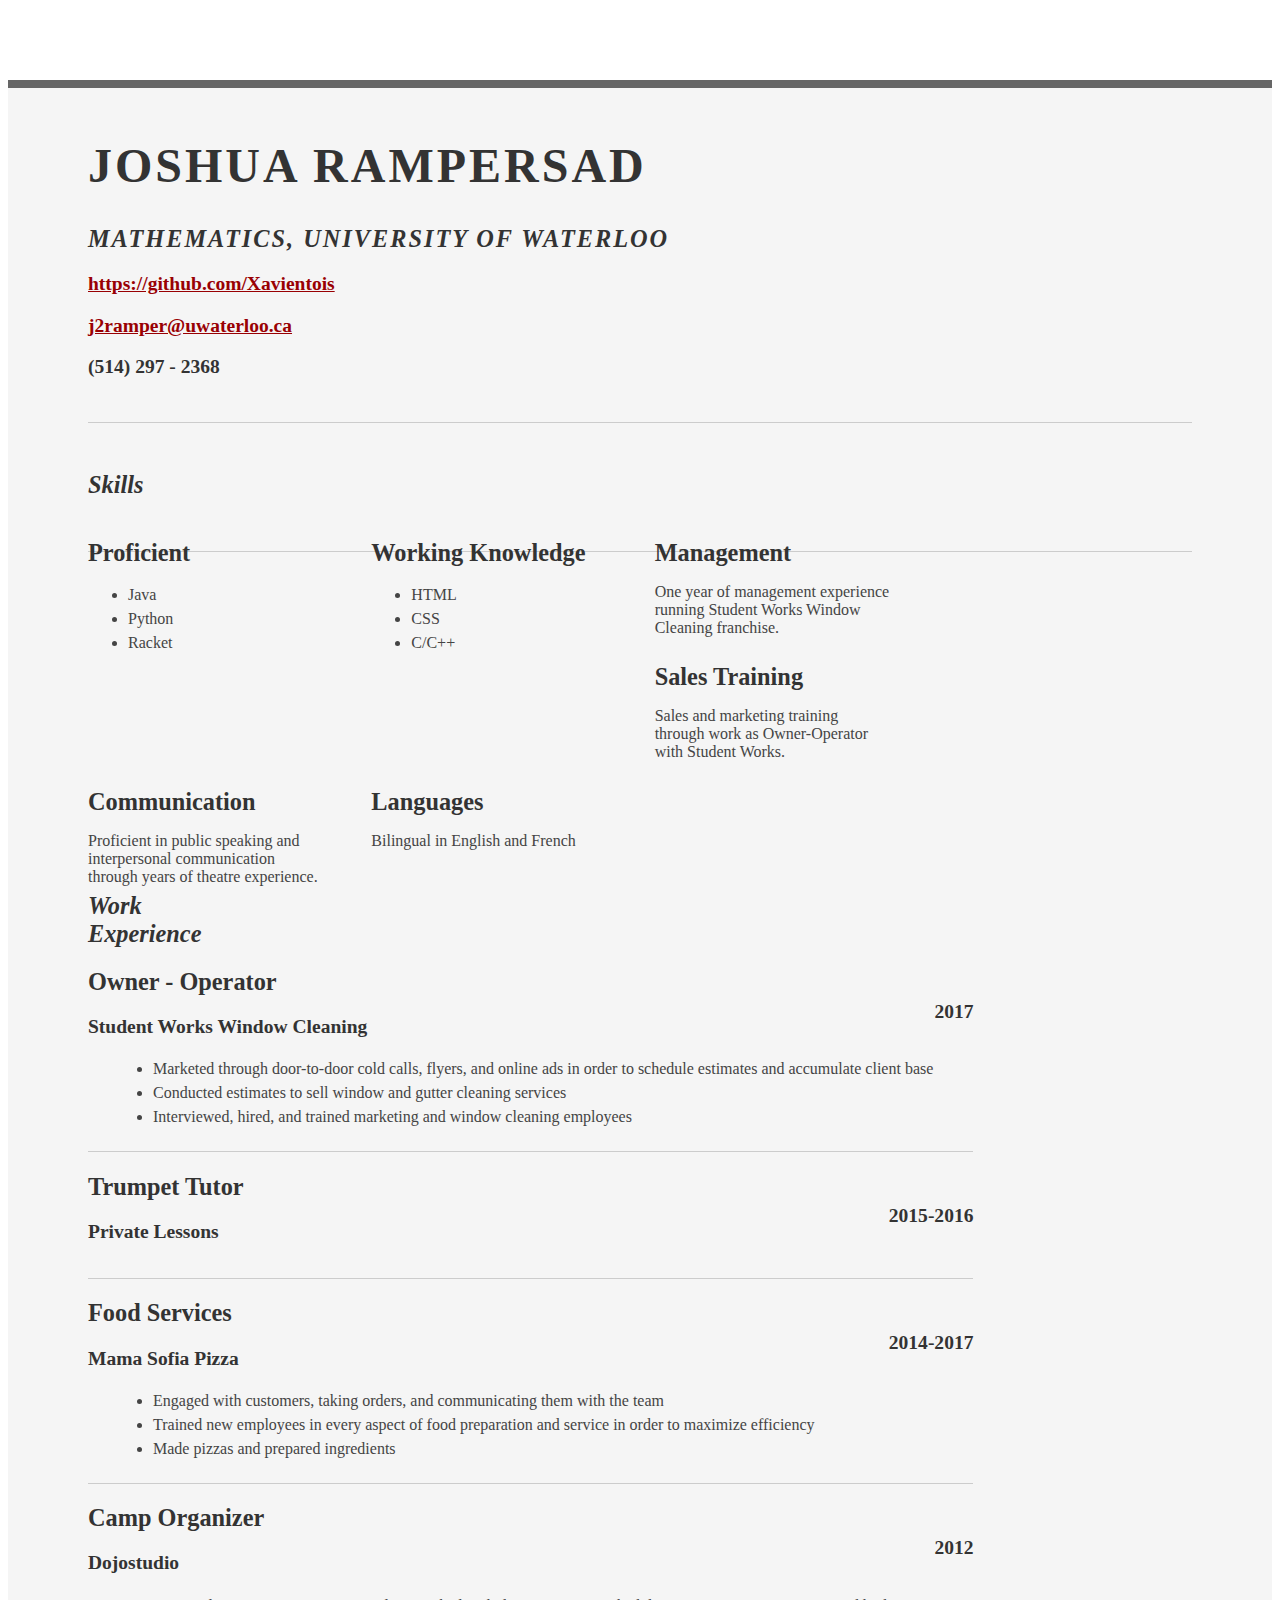
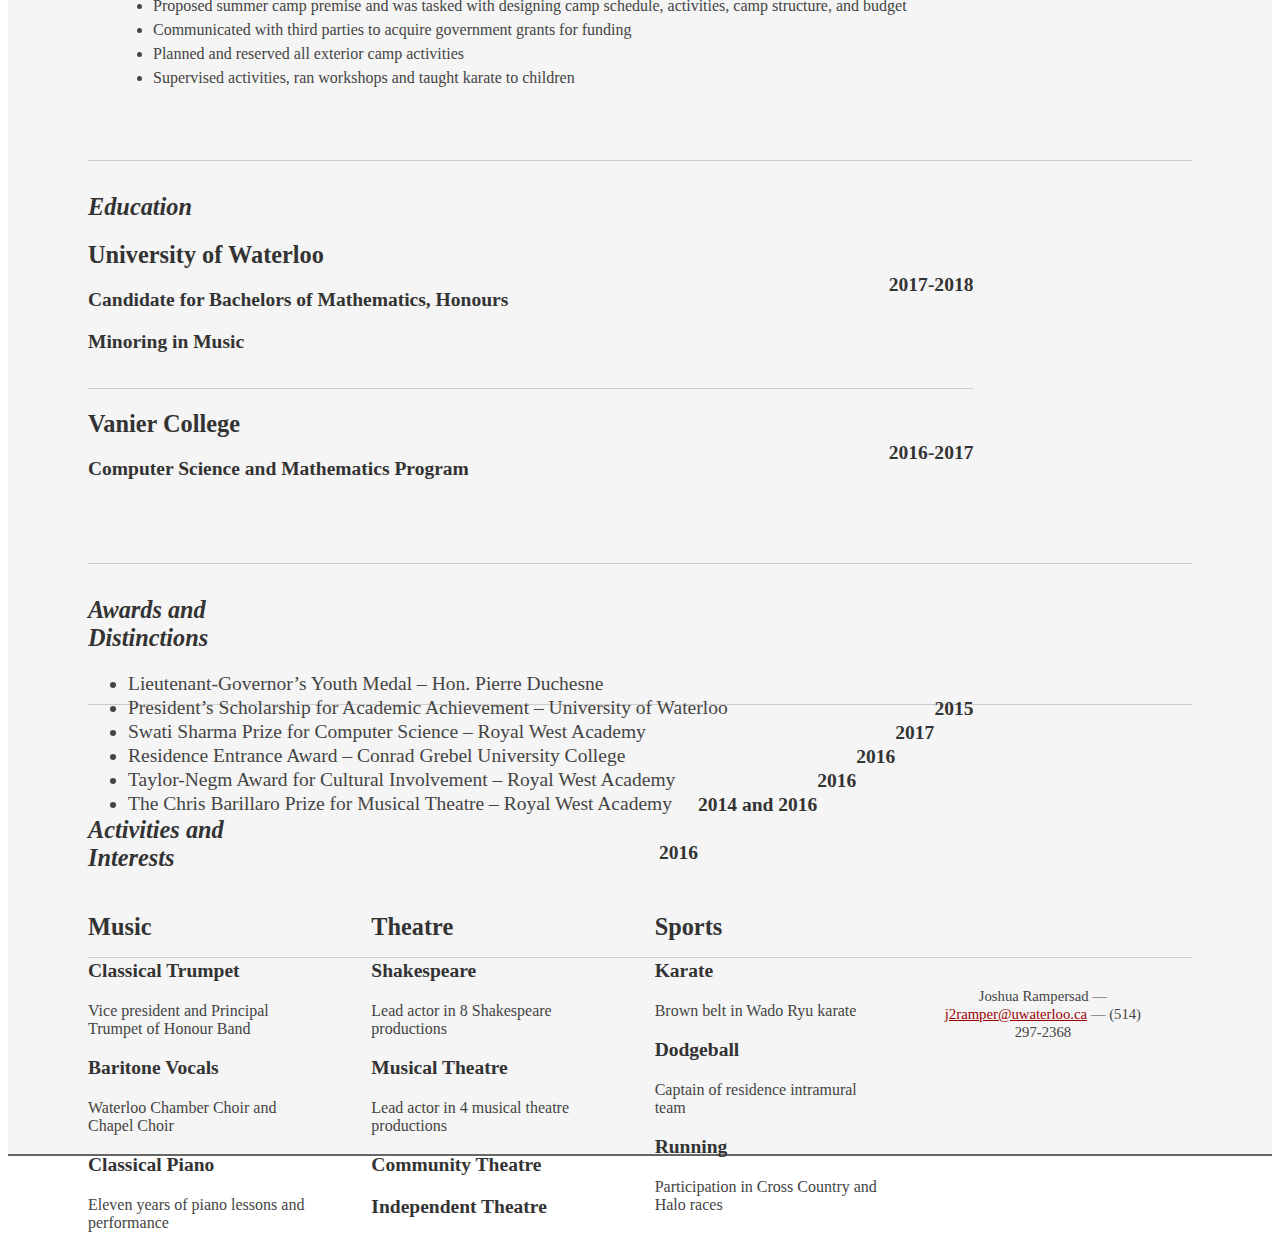
==== index.html @ 10f103e1 "Create index.html" ====
<html>
<head>

	<title>Joshua Rampersad | Mathematics, University of Waterloo</title>
	<meta http-equiv="content-type" content="text/html; charset=utf-8" />

	<meta name="keywords" content="" />
	<meta name="description" content="" />

	<link rel="stylesheet" type="text/css" href="http://yui.yahooapis.com/2.7.0/build/reset-fonts-grids/reset-fonts-grids.css" media="all" />
	<link rel="stylesheet" type="text/css" href="resume.css" media="all" />

</head>
<body>

<div id="doc2" class="yui-t7">
	<div id="inner">

		<div id="hd">
			<div class="yui-gc">
				<div class="yui-u first">
					<h1>Joshua Rampersad</h1>
					<h2>Mathematics, University of Waterloo</h2>
				</div>

				<div class="yui-u">
					<div class="contact-info">
						<h3><a href="https://github.com/Xavientois">https://github.com/Xavientois</a></h3>
						<h3><a href="mailto:j2ramper@uwaterloo.ca">j2ramper@uwaterloo.ca</a></h3>
						<h3>(514) 297 - 2368</h3>
					</div><!--// .contact-info -->
				</div>
			</div><!--// .yui-gc -->
		</div><!--// hd -->

		<div id="bd">
			<div id="yui-main">
				<div class="yui-b">
						<div class="yui-gf">
							<div class="yui-u first">
								<h2>Skills</h2>
							</div>
							<div class="yui-u">

									<div class="talent">
										<h2>Proficient</h2>
										<ul>
											<li>Java</li>
											<li>Python</li>
											<li>Racket</li>
										</ul>
									</div>

									<div class="talent">
										<h2>Working Knowledge</h2>
										<ul>
											<li>HTML</li>
											<li>CSS</li>
											<li>C/C++</li>
										</ul>
									</div>

									<div class="talent">
										<h2>Management</h2>
										<p>One year of management experience running Student Works Window Cleaning franchise.</p>
									</div>
									
									<div class="talent">
										<h2>Sales Training</h2>
										<p>Sales and marketing training through work as Owner-Operator with Student Works.</p>
									</div>
									
									<div class="talent">
										<h2>Communication</h2>
										<p>Proficient in public speaking and interpersonal communication through years of theatre experience.</p>
									</div>
									
									<div class="talent">
										<h2>Languages</h2>
										<p>Bilingual in English and French</p>
									</div>
							</div>
						</div><!--// .yui-gf -->

						<div class="yui-gf">

							<div class="yui-u first">
								<h2>Work Experience</h2>
							</div><!--// .yui-u first-->

							<div class="yui-u">

								<div class="job">
									<h2>Owner - Operator</h2>
									<h3>Student Works Window Cleaning</h3>
									<h4>2017</h4>
									<ul>
										<li>Marketed through door-to-door cold calls, flyers, and online ads in order to schedule estimates and accumulate client base</li>
										<li>Conducted estimates to sell window and gutter cleaning services</li>
										<li>Interviewed, hired, and trained marketing and window cleaning employees</li>
									</ul>
								</div>

								<div class="job">
									<h2>Trumpet Tutor</h2>
									<h3>Private Lessons</h3>
									<h4>2015-2016</h4>
								</div>

								<div class="job">
									<h2>Food Services</h2>
									<h3>Mama Sofia Pizza</h3>
									<h4>2014-2017</h4>
									<ul>
										<li>Engaged with customers, taking orders, and communicating them with the team</li>
										<li>Trained new employees in every aspect of food preparation and service in order to maximize efficiency</li>
										<li>Made pizzas and prepared ingredients</li>
									</ul>
								</div>


								<div class="job last">
									<h2>Camp Organizer</h2>
									<h3>Dojostudio</h3>
									<h4>2012</h4>
									<ul>
										<li>Proposed summer camp premise and was tasked with designing camp schedule, activities, camp structure, and budget</li>
										<li>Communicated with third parties to acquire government grants for funding</li>
										<li>Planned and reserved all exterior camp activities</li>
										<li>Supervised activities, ran workshops and taught karate to children</li>
									</ul>
								</div>

							</div><!--// .yui-u -->
						</div><!--// .yui-gf -->

						<div class="yui-gf">

							<div class="yui-u first">
								<h2>Education</h2>
							</div><!--// .yui-u first-->

							<div class="yui-u">
								<div class="job">
									<h2>University of Waterloo</h2>
									<h3>Candidate for Bachelors of Mathematics, Honours</h3>
									<h3>Minoring in Music</h3>
									<h4>2017-2018</h4>
								</div>

								<div class="job last">
									<h2>Vanier College</h2>
									<h3>Computer Science and Mathematics Program</h3>
									<h4>2016-2017</h4>
								</div>
							</div><!--// .yui-u -->
						</div><!--// .yui-gf-->
						
						<div class="yui-gf">
							
							<div class="yui-u first">
								<h2>Awards and Distinctions</h2>
							</div><!--// .yui-u first-->
							
							<div class="yui-u">
							
								<div class="award">
									<ul>
										<li>Lieutenant-Governor’s Youth Medal – Hon. Pierre Duchesne</li>
										<h4>2015</h4>
										<li>President’s Scholarship for Academic Achievement – University of Waterloo</li>
										<h4>2017</h4>
										<li>Swati Sharma Prize for Computer Science – Royal West Academy</li>
										<h4>2016</h4>
										<li>Residence Entrance Award – Conrad Grebel University College</li>
										<h4>2016</h4>
										<li>Taylor-Negm Award for Cultural Involvement – Royal West Academy</li>
										<h4>2014 and 2016</h4>
										<li>The Chris Barillaro Prize for Musical Theatre – Royal West Academy	</li>
										<h4>2016</h4>
									</ul>
								</div>
								
							</div><!--// .yui-u -->
						</div><!--// .yui-gf -->

						<div class="yui-gf last">
							<div class="yui-u first">
								<h2>Activities and Interests</h2>
							</div><!--// .yui-u first-->
							
							<div class="yui-u">
								<div class="talent">
									<h2>Music</h2>
										<h3>Classical Trumpet</h3>
											<p>Vice president and Principal Trumpet of Honour Band</p>
										<h3>Baritone Vocals</h3>
											<p>Waterloo Chamber Choir and Chapel Choir</p>
										<h3>Classical Piano</h3>
										<p>Eleven years of piano lessons and performance</p>
								</div>
								
								<div class="talent">
									<h2>Theatre</h2>
									<h3>Shakespeare</h3>
										<p>Lead actor in 8 Shakespeare productions</p>
									<h3>Musical Theatre</h3>
										<p>Lead actor in 4 musical theatre productions</p>
									<h3>Community Theatre</h3>
									<h3>Independent Theatre</h3>
								</div>
								
								<div class="talent last">
									<h2>Sports</h2>
									<h3>Karate</h3>
										<p>Brown belt in Wado Ryu karate</p>
									<h3>Dodgeball</h3>
										<p>Captain of residence intramural team</p>
									<h3>Running</h3>
										<p>Participation in Cross Country and Halo races</p>
								</div>
							</div><!--// .yui-u -->
						</div><!--// .yui-gf -->

				</div><!--// .yui-b -->
			</div><!--// yui-main -->
		</div><!--// bd -->

		<div id="ft">
			<p>Joshua Rampersad &mdash; <a href="mailto:j2ramper@uwaterloo.ca">j2ramper@uwaterloo.ca</a> &mdash; (514) 297-2368</p>
		</div><!--// footer -->

	</div><!-- // inner -->


</div><!--// doc -->


</body>
</html>
---- resume.css ----
/*
---------------------------------------------------------------------------------
Stylings for resume
Based on template by All Things Brown
---------------------------------------------------------------------------------
*/


.msg { padding: 10px; background: #222; position: relative; }
.msg h1 { color: #fff;  }
.msg a { margin-left: 20px; background: #408814; color: white; padding: 4px 8px; text-decoration: none; }
.msg a:hover { background: #266400; }

/* //-- yui-grids style overrides -- */
body { font-family: Georgia; color: #444; }
#inner { padding: 10px 80px; margin: 80px auto; background: #f5f5f5; border: solid #666; border-width: 8px 0 2px 0; }
.yui-gf { margin-bottom: 2em; padding-bottom: 2em; border-bottom: 1px solid #ccc; }

/* //-- header, body, footer -- */
#hd { margin: 2.5em 0 3em 0; padding-bottom: 1.5em; border-bottom: 1px solid #ccc }
#hd h2 { text-transform: uppercase; letter-spacing: 2px; }
#bd, #ft { margin-bottom: 2em; }

/* //-- footer -- */
#ft { padding: 1em 0 5em 0; font-size: 92%; border-top: 1px solid #ccc; text-align: center; }
#ft p { margin-bottom: 0; text-align: center;   }

/* //-- core typography and style -- */
#hd h1 { font-size: 48px; text-transform: uppercase; letter-spacing: 3px; }
h2 { font-size: 152% }
h3, h4 { font-size: 122%; }
h1, h2, h3, h4 { color: #333; }
p { font-size: 100%; line-height: 18px; padding-right: 3em; }
a { color: #990003 }
a:hover { text-decoration: none; }
strong { font-weight: bold; }
li { line-height: 24px; border-bottom: 1px solid #ccc; }
p.enlarge { font-size: 144%; padding-right: 6.5em; line-height: 24px; }
p.enlarge span { color: #000 }
.contact-info { margin-top: 7px; }
.first h2 { font-style: italic; }
.last { border-bottom: 0 }


/* //-- section styles -- */

.job { position: relative; margin-bottom: 1em; padding-bottom: 1em; border-bottom: 1px solid #ccc; }
.job h4 { position: absolute; top: 0.35em; right: 0 }
.job p { margin: 0.75em 0 3em 0; }
.job li {border-bottom: 0; list-style-type: disc; margin-left: 25px}

.award h4 {float: right;}
.award li {border-bottom: 0; list-style-type: disc; font-size: 122%; float: left}

.last { border: none; }
.skills-list {  }
.skills-list ul { margin: 0; }
.skills-list li { margin: 3px 0; padding: 3px 0; }
.skills-list li span { font-size: 152%; display: block; margin-bottom: -2px; padding: 0 }
.talent { width: 32%; float: left }
.talent h2, p, ul { margin-bottom: 6px;}
.talent li {border-bottom: 0;}

#srt-ttab { margin-bottom: 100px; text-align: center;  }
#srt-ttab img.last { margin-top: 20px }

/* --// override to force 1/8th width grids -- */
.yui-gf .yui-u{width:80.2%;}
.yui-gf div.first{width:12.3%;}
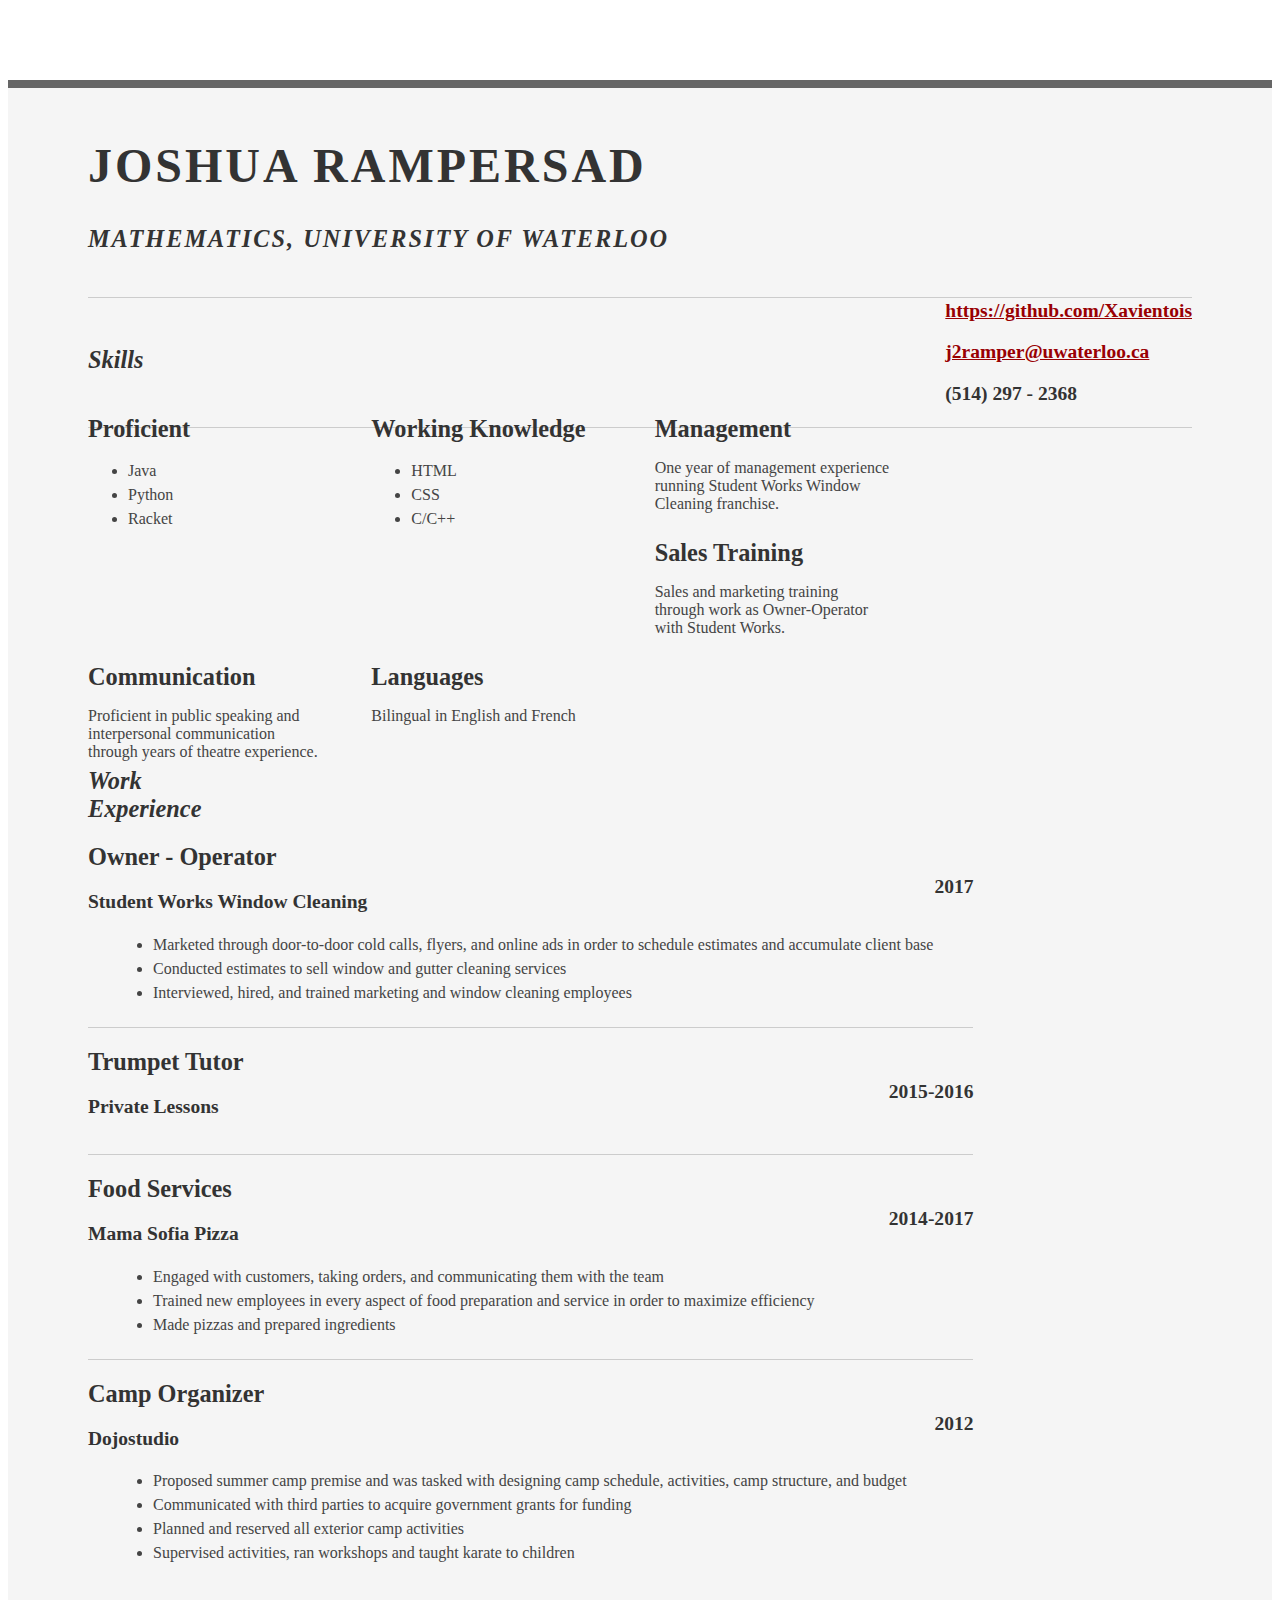
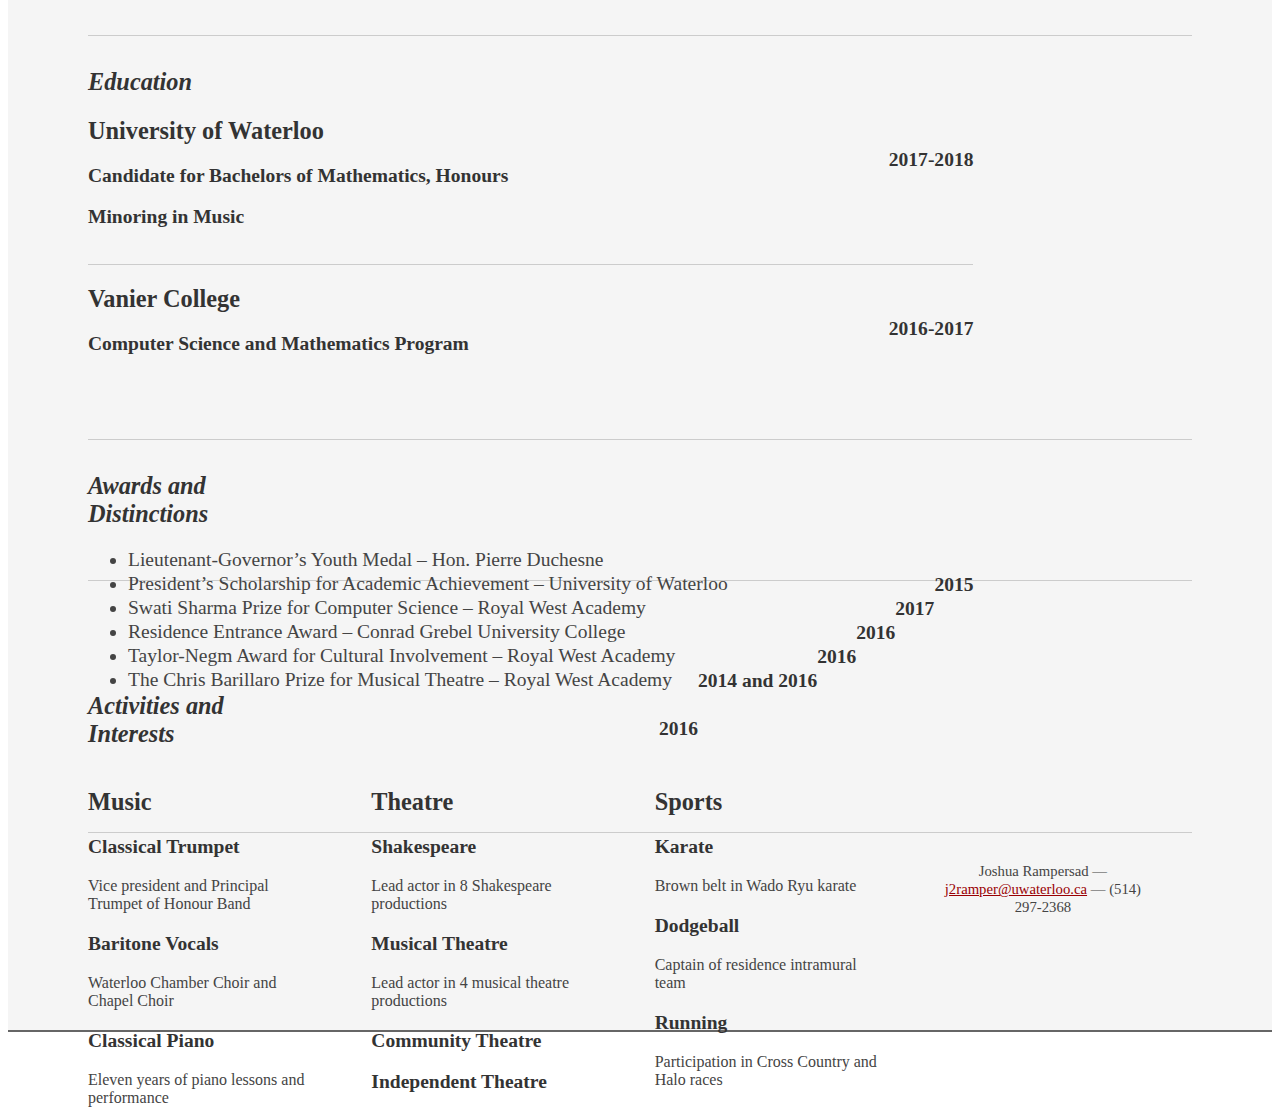
==== commit 8618b491: "Update index.html" ====
--- a/index.html
+++ b/index.html
@@ -1,4 +1,4 @@
-
+<!DOCTYPE html PUBLIC "-//W3C//DTD XHTML 1.0 Strict//EN" "http://www.w3.org/TR/xhtml1/DTD/xhtml1-strict.dtd">
 <html>
 <head>
 
@@ -24,13 +24,13 @@
 					<h2>Mathematics, University of Waterloo</h2>
 				</div>
 
-				<div class="yui-u">
+				<!--<div class="yui-u">-->
 					<div class="contact-info">
 						<h3><a href="https://github.com/Xavientois">https://github.com/Xavientois</a></h3>
 						<h3><a href="mailto:j2ramper@uwaterloo.ca">j2ramper@uwaterloo.ca</a></h3>
 						<h3>(514) 297 - 2368</h3>
 					</div><!--// .contact-info -->
-				</div>
+				<!--</div> -->
 			</div><!--// .yui-gc -->
 		</div><!--// hd -->
 
--- a/resume.css
+++ b/resume.css
@@ -37,7 +37,7 @@
 li { line-height: 24px; border-bottom: 1px solid #ccc; }
 p.enlarge { font-size: 144%; padding-right: 6.5em; line-height: 24px; }
 p.enlarge span { color: #000 }
-.contact-info { margin-top: 7px; }
+.contact-info { margin-top: 7px; float: right;}
 .first h2 { font-style: italic; }
 .last { border-bottom: 0 }
 
